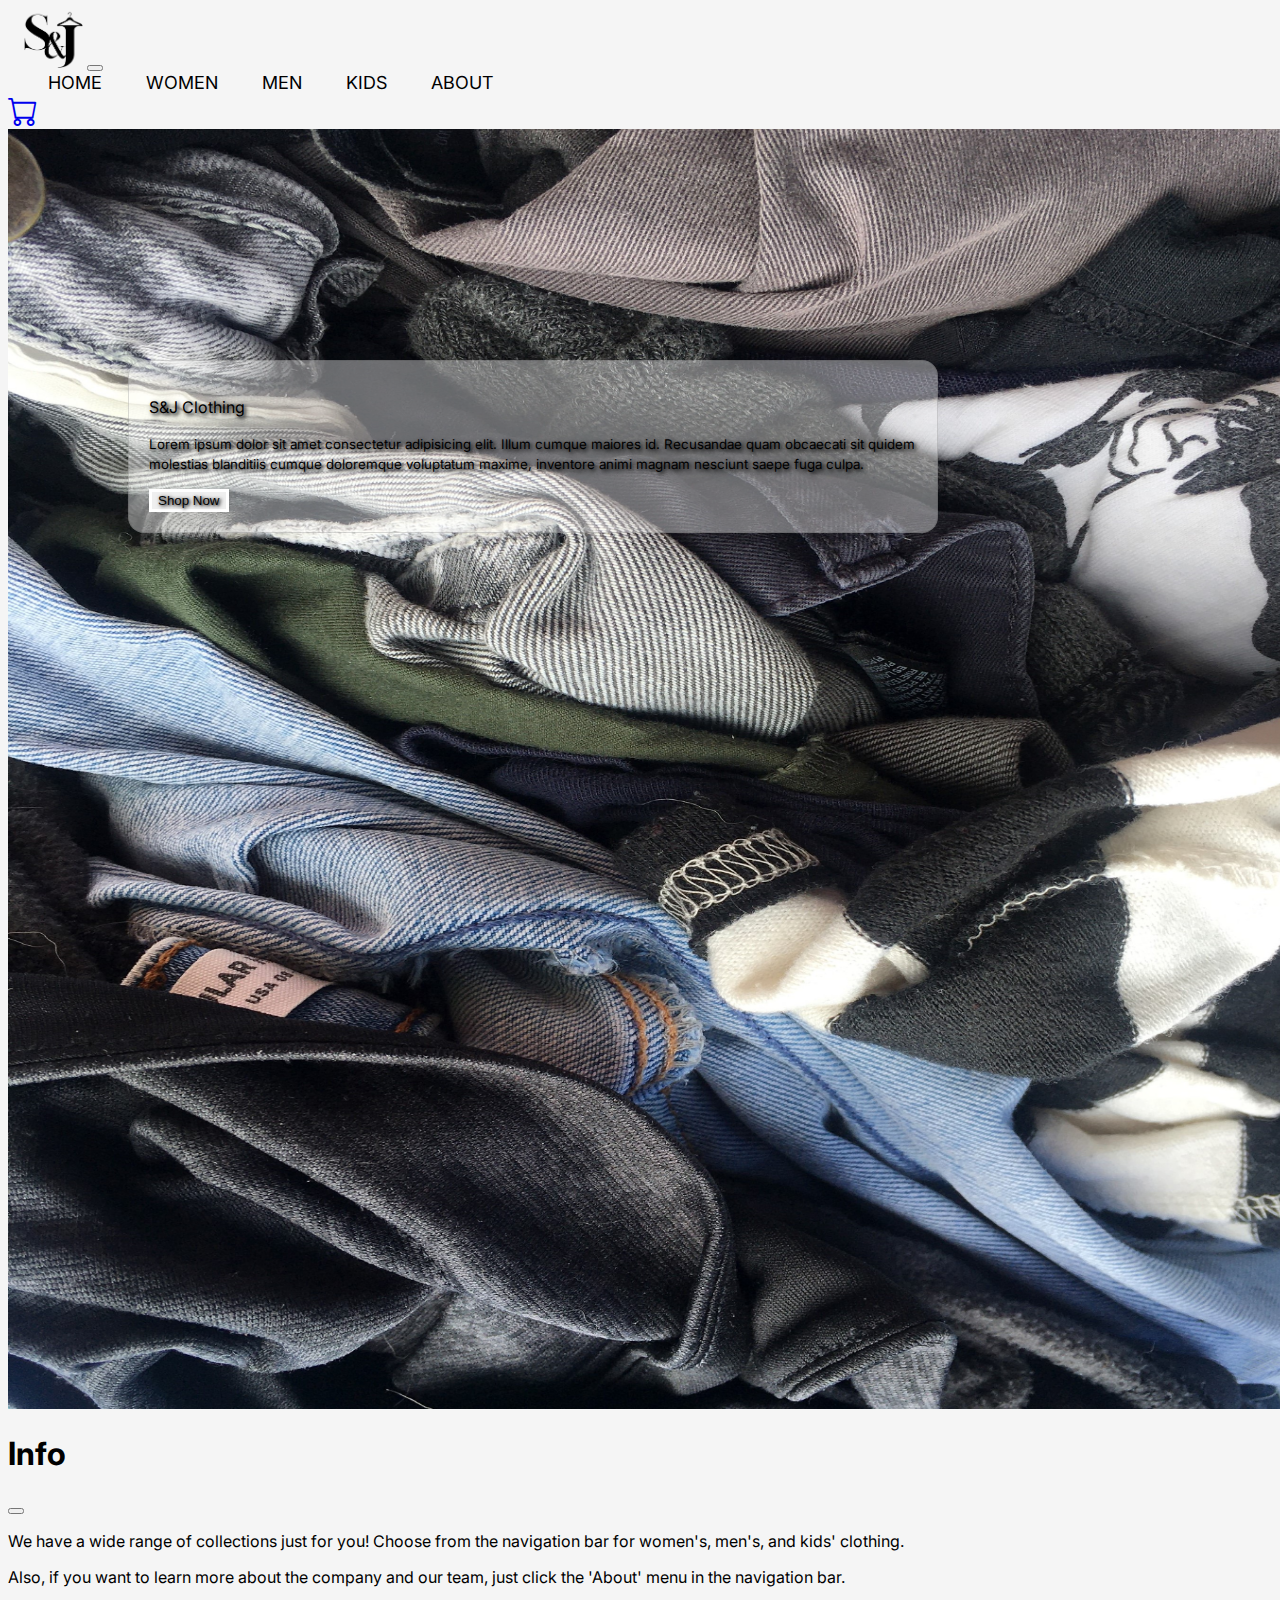
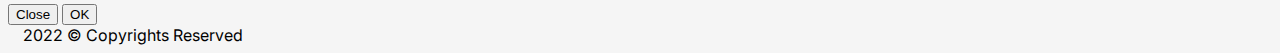
==== index.html @ 3fff18ae "first commit" ====
<!DOCTYPE html>
<html lang="en">
<head>
    <meta charset="UTF-8">
    <meta http-equiv="X-UA-Compatible" content="IE=edge">
    <meta name="viewport" content="width=device-width, initial-scale=1.0">
    <title>S&J's Clothing | Online Shop</title>
    <link rel="stylesheet" href="styles/style.css">
    <link rel="preconnect" href="https://fonts.googleapis.com">
    <link rel="preconnect" href="https://fonts.gstatic.com" crossorigin>
    <link href="https://fonts.googleapis.com/css2?family=Inter:wght@700&family=Montserrat:ital@0;1&family=Poppins&display=swap" rel="stylesheet">
    <link href="https://cdn.jsdelivr.net/npm/bootstrap@5.2.2/dist/css/bootstrap.min.css" rel="stylesheet" integrity="sha384-Zenh87qX5JnK2Jl0vWa8Ck2rdkQ2Bzep5IDxbcnCeuOxjzrPF/et3URy9Bv1WTRi" crossorigin="anonymous">
    <link rel="stylesheet" href="https://cdn.jsdelivr.net/npm/bootstrap-icons@1.10.2/font/bootstrap-icons.css">
</head>
<body>
    <!--Navbar-->
    <style>
        body{
            overflow: hidden;
        }
    </style>
    <div class="navbar-container">
        <nav class="navbar fixed-top navbar-expand-lg bg-white">
            <div class="container-fluid">
              <a class="navbar-brand" href="index.html"><img src="img/logo.png" alt="logo"></a>
              <button class="navbar-toggler" type="button" data-bs-toggle="collapse" data-bs-target="#navbarNavAltMarkup" aria-controls="navbarNavAltMarkup" aria-expanded="false" aria-label="Toggle navigation">
                <span class="navbar-toggler-icon"></span>
              </button>
              <div class="collapse navbar-collapse" id="navbarNavAltMarkup">
                <div class="navbar-nav">
                  <a class="nav-link" href="index.html">Home</a>
                  <a class="nav-link" href="women.html">Women</a>
                  <a class="nav-link" href="men.html">Men</a>
                  <a class="nav-link" href="kids.html">Kids</a>
                  <a class="nav-link" href="about.html">About</a>
                </div>
              </div>
              <a class="nav-link" href="cart.html"><i class="bi bi-cart" style="font-size: 30px;"></i></a>
            </div>
        </nav>
    </div>
    <div class="main-body">
        <img src="img/clothes.jpg" alt="clothes">
        <div class="main-body text">
            <p class="h1 text-white">S&J Clothing</p>
            <p class="text-white"><small>Lorem ipsum dolor sit amet consectetur adipisicing elit. Illum cumque maiores id. Recusandae quam obcaecati sit quidem molestias blanditiis cumque doloremque voluptatum maxime, inventore animi magnam nesciunt saepe fuga culpa.</small></p>
            <button type="button" class="btn btn-outline-light shadow" data-bs-toggle="modal" data-bs-target="#exampleModal">Shop Now</button>
        </div>
    </div>

    <!--Modal-->
    <div class="modal fade" id="exampleModal" tabindex="-1" aria-labelledby="exampleModalLabel" aria-hidden="true">
        <div class="modal-dialog modal-dialog-centered">
          <div class="modal-content">
            <div class="modal-header">
              <h1 class="modal-title fs-5" id="exampleModalLabel">Info</h1>
              <button type="button" class="btn-close" data-bs-dismiss="modal" aria-label="Close"></button>
            </div>
            <div class="modal-body">
                <p>We have a wide range of collections just for you! Choose from the navigation bar for women's, men's, and kids' clothing.</p>
                <p>Also, if you want to learn more about the company and our team, just click the 'About' menu in the navigation bar.</p>
            </div>
            <div class="modal-footer">
              <button type="button" class="btn btn-outline-secondary" data-bs-dismiss="modal">Close</button>
              <button type="button" class="btn btn-outline-dark" data-bs-dismiss="modal">OK</button>
            </div>
          </div>
        </div>
    </div>

    <!--Footer-->
    <div class="fixed-bottom">
        <nav class="navbar navbar-light bg-white">
            <div class="container-fluid">
              <span class="navbar-text text-black" style="margin-left: 15px;">
                2022 © Copyrights Reserved
              </span>
            </div>
          </nav>
    </div>

    <script src="scripts/script.js"></script>
    <script src="https://cdn.jsdelivr.net/npm/bootstrap@5.2.2/dist/js/bootstrap.bundle.min.js" integrity="sha384-OERcA2EqjJCMA+/3y+gxIOqMEjwtxJY7qPCqsdltbNJuaOe923+mo//f6V8Qbsw3" crossorigin="anonymous"></script>
</body>
</html>
---- styles/style.css ----
@import url('https://fonts.googleapis.com/css2?family=Inter:wght@700&family=Montserrat:ital@0;1&family=Poppins&display=swap');

body {
    font-family: 'Inter', sans-serif !important;
    background-color: whitesmoke !important;
}

.navbar-brand img{
    margin-left: 15px;
    width: 60px;
    height: 60px;
}

.navbar-nav a{
    margin-left: 40px;
    text-decoration: none;
    color: black;
    text-transform: uppercase;
    font-size: 18px;
}

.navbar-nav a:hover, 
.navbar-nav a:focus{
    text-decoration: underline;
    color: black;
}

.bi{
    margin-right: 15px;
}

.main-body img{
    width: 100vw;
    height: 100vmax;
}

.main-body .text{
    width: 60%;
    position: absolute;
    top: 40%;
    left: 10%;
    text-shadow: rgba(0, 0, 0, 0.8) 0.1em 0.1em 0.3em, rgba(55, 55, 55, 0.8) 0.1em 0.1em 0.2em;
    background-color: rgba(255, 255, 255, 0.4);
    padding: 20px;
    border-radius: 16px;
    border: 1px solid rgba(55, 55, 55, 0.18);
}

.main-body button{
    border: solid 3px white;
    text-shadow: rgba(0, 0, 0, 0.8) 0.1em 0.1em 0.3em, rgba(55, 55, 55, 0.8) 0.1em 0.1em 0.2em;
}

.main-body button:hover{
    text-shadow: none;
}

.about-page{
    margin-top: 30px;
    align-items: center;
    justify-content: center;
}

/* Responsive */
@media (max-width: 768px) {
    .main-body{
        width: fit-content;
    }
}
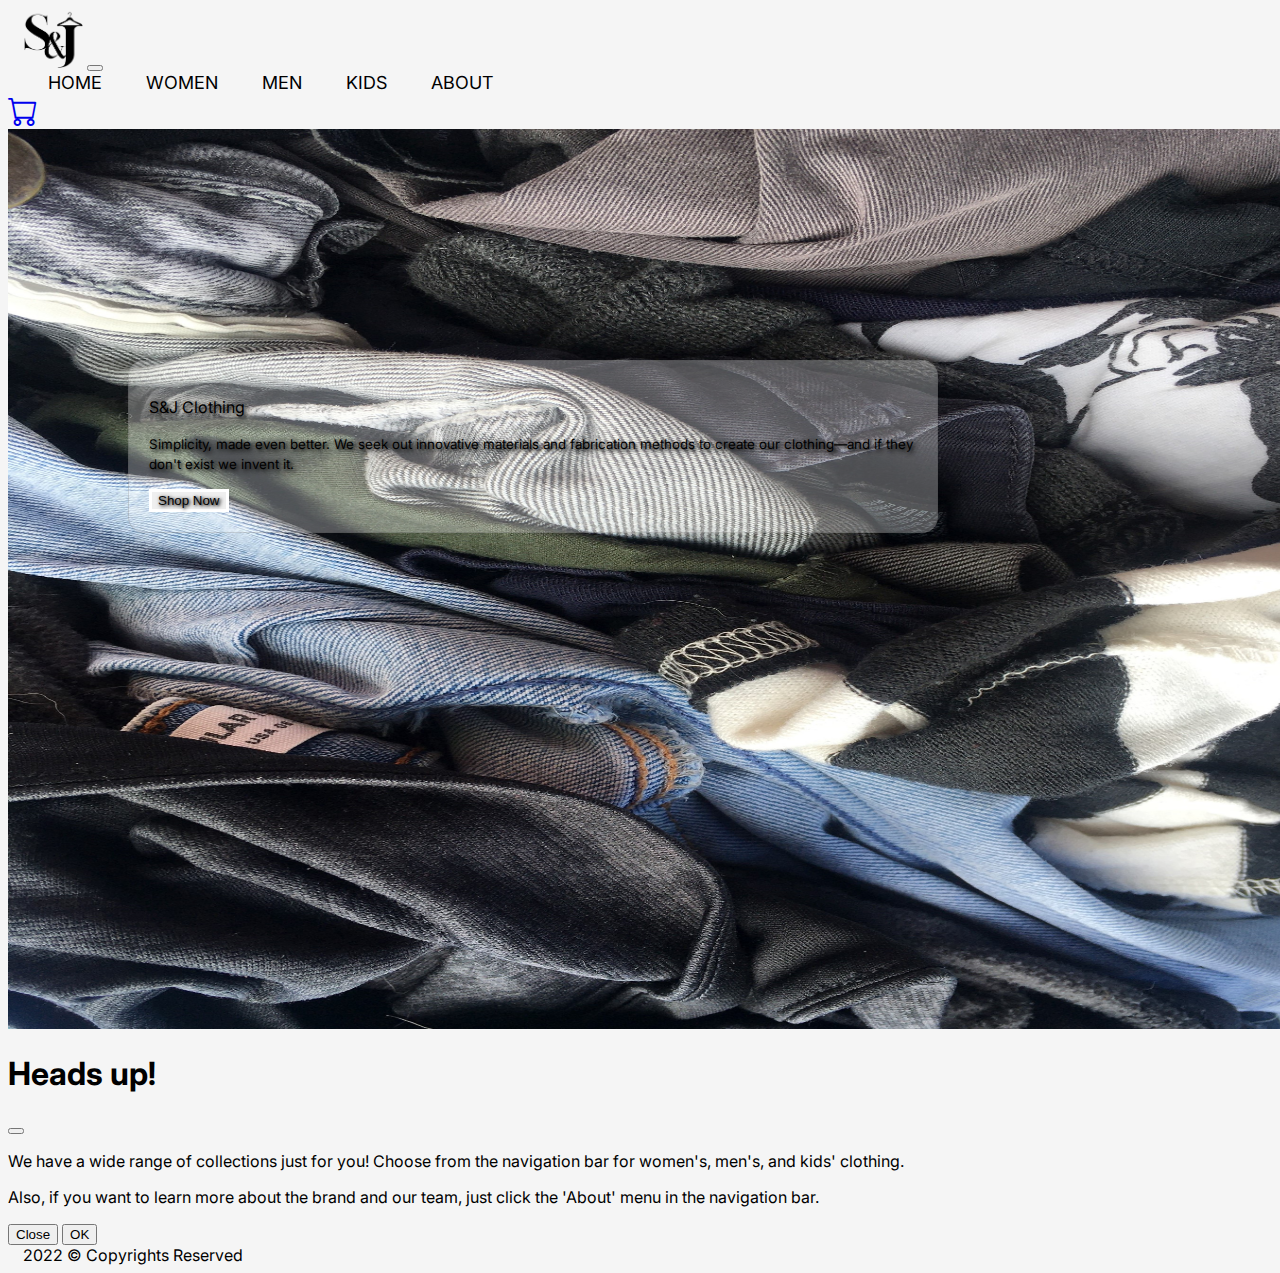
==== commit ce5b3dfc: "feat: styling and script added" ====
--- a/index.html
+++ b/index.html
@@ -5,6 +5,7 @@
     <meta http-equiv="X-UA-Compatible" content="IE=edge">
     <meta name="viewport" content="width=device-width, initial-scale=1.0">
     <title>S&J's Clothing | Online Shop</title>
+    <link rel="icon" type="image/x-icon" href="img/logo.png">
     <link rel="stylesheet" href="styles/style.css">
     <link rel="preconnect" href="https://fonts.googleapis.com">
     <link rel="preconnect" href="https://fonts.gstatic.com" crossorigin>
@@ -43,7 +44,7 @@
         <img src="img/clothes.jpg" alt="clothes">
         <div class="main-body text">
             <p class="h1 text-white">S&J Clothing</p>
-            <p class="text-white"><small>Lorem ipsum dolor sit amet consectetur adipisicing elit. Illum cumque maiores id. Recusandae quam obcaecati sit quidem molestias blanditiis cumque doloremque voluptatum maxime, inventore animi magnam nesciunt saepe fuga culpa.</small></p>
+            <p class="text-white"><small>Simplicity, made even better. We seek out innovative materials and fabrication methods to create our clothing—and if they don't exist we invent it.</small></p>
             <button type="button" class="btn btn-outline-light shadow" data-bs-toggle="modal" data-bs-target="#exampleModal">Shop Now</button>
         </div>
     </div>
@@ -53,12 +54,12 @@
         <div class="modal-dialog modal-dialog-centered">
           <div class="modal-content">
             <div class="modal-header">
-              <h1 class="modal-title fs-5" id="exampleModalLabel">Info</h1>
+              <h1 class="modal-title fs-5" id="exampleModalLabel">Heads up!</h1>
               <button type="button" class="btn-close" data-bs-dismiss="modal" aria-label="Close"></button>
             </div>
             <div class="modal-body">
                 <p>We have a wide range of collections just for you! Choose from the navigation bar for women's, men's, and kids' clothing.</p>
-                <p>Also, if you want to learn more about the company and our team, just click the 'About' menu in the navigation bar.</p>
+                <p>Also, if you want to learn more about the brand and our team, just click the 'About' menu in the navigation bar.</p>
             </div>
             <div class="modal-footer">
               <button type="button" class="btn btn-outline-secondary" data-bs-dismiss="modal">Close</button>
@@ -78,8 +79,7 @@
             </div>
           </nav>
     </div>
-
-    <script src="scripts/script.js"></script>
-    <script src="https://cdn.jsdelivr.net/npm/bootstrap@5.2.2/dist/js/bootstrap.bundle.min.js" integrity="sha384-OERcA2EqjJCMA+/3y+gxIOqMEjwtxJY7qPCqsdltbNJuaOe923+mo//f6V8Qbsw3" crossorigin="anonymous"></script>
 </body>
+<script src="scripts/script.js"></script>
+<script src="https://cdn.jsdelivr.net/npm/bootstrap@5.2.2/dist/js/bootstrap.bundle.min.js" integrity="sha384-OERcA2EqjJCMA+/3y+gxIOqMEjwtxJY7qPCqsdltbNJuaOe923+mo//f6V8Qbsw3" crossorigin="anonymous"></script>
 </html>--- a/styles/style.css
+++ b/styles/style.css
@@ -3,6 +3,12 @@
 body {
     font-family: 'Inter', sans-serif !important;
     background-color: whitesmoke !important;
+}
+
+.card-img-top {
+    width: 100%;
+    height: 15vw;
+    object-fit: cover;
 }
 
 .navbar-brand img{
@@ -29,9 +35,14 @@
     margin-right: 15px;
 }
 
+#vam{
+    margin-top: auto;
+    margin-bottom: auto;
+}
+
 .main-body img{
     width: 100vw;
-    height: 100vmax;
+    height: 100vh;
 }
 
 .main-body .text{
@@ -40,7 +51,7 @@
     top: 40%;
     left: 10%;
     text-shadow: rgba(0, 0, 0, 0.8) 0.1em 0.1em 0.3em, rgba(55, 55, 55, 0.8) 0.1em 0.1em 0.2em;
-    background-color: rgba(255, 255, 255, 0.4);
+    background-color: rgba(255, 255, 255, 0.3);
     padding: 20px;
     border-radius: 16px;
     border: 1px solid rgba(55, 55, 55, 0.18);
@@ -55,6 +66,19 @@
     text-shadow: none;
 }
 
+.main{
+    width: 90%;
+    margin-left: auto;
+    margin-right: auto;
+    background-color: rgb(237, 237, 237);
+}
+
+#cart{
+    width: 75%;
+    margin-left: auto;
+    margin-right: auto;
+}
+
 .about-page{
     margin-top: 30px;
     align-items: center;
@@ -66,4 +90,7 @@
     .main-body{
         width: fit-content;
     }
+    .main{
+        width: fit-content;
+    }
 }